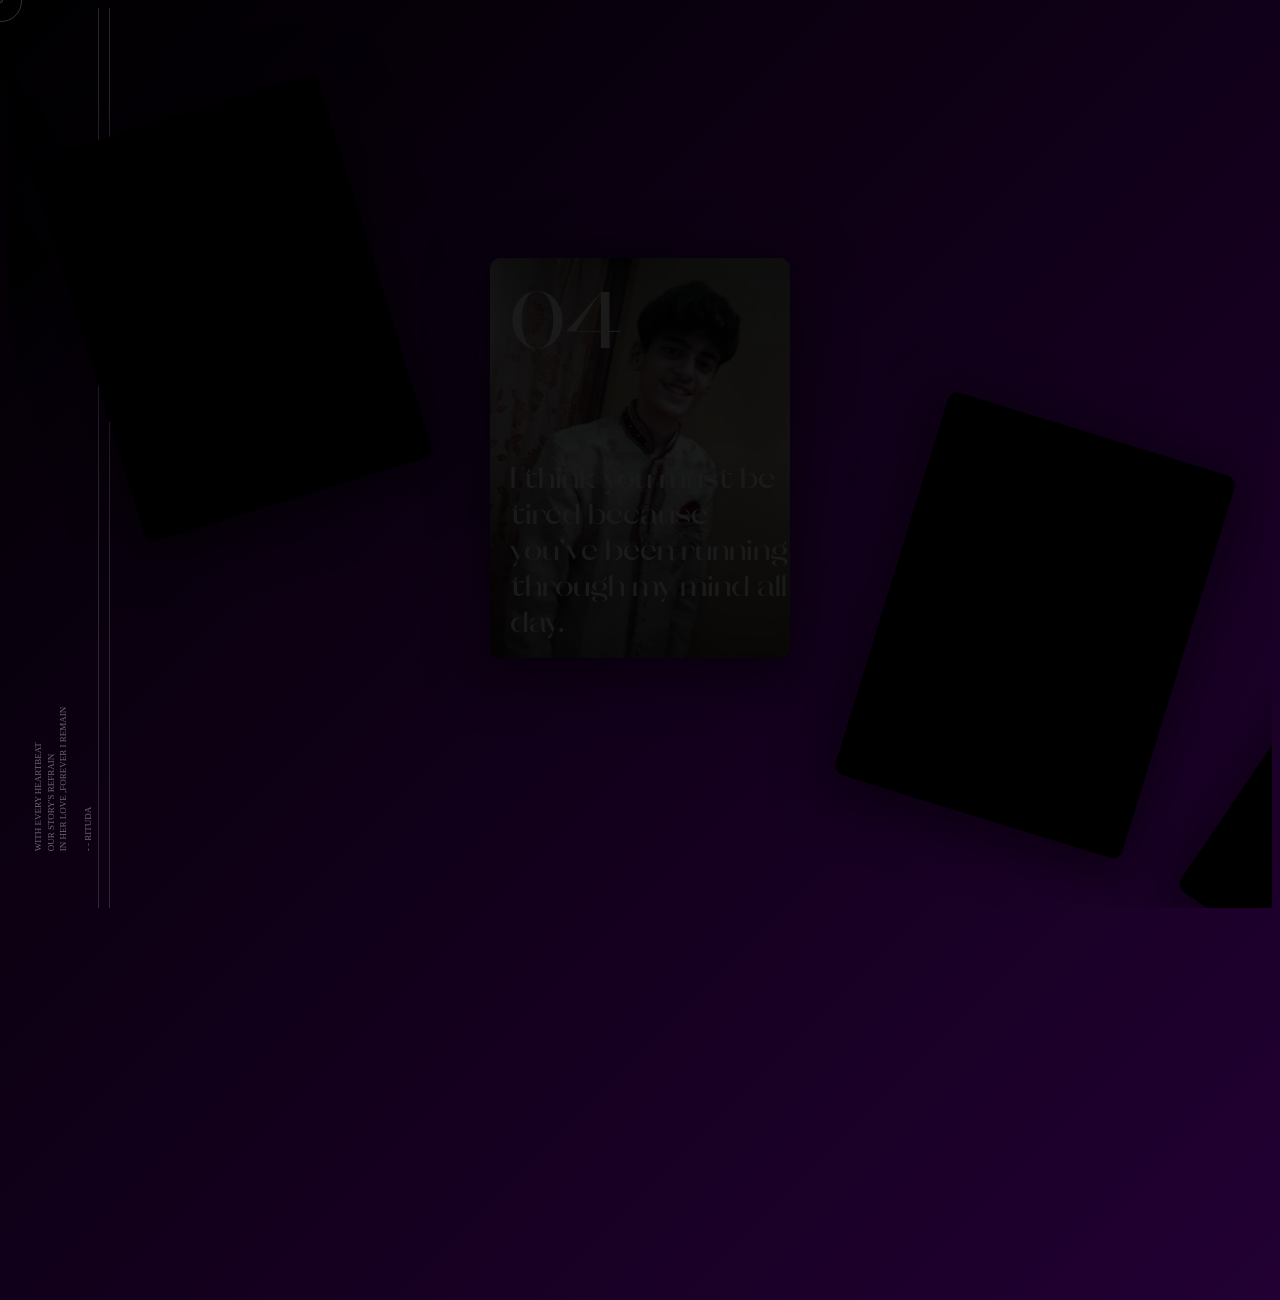
==== index.html @ 61cfec25 "Update index.html" ====
<!DOCTYPE html>
<html lang="en">
<head>
    <meta charset="UTF-8">
    <meta name="viewport" content="width=device-width, initial-scale=1.0">
    <title>Alini</title>
    <link rel="stylesheet" href="app.css">
</head>
<body>
        <div class="carousel">
            <div class="carousel-item">
                <div class="carousel-box">
                    <div class="title">Hi 🧙‍♂️</div>
                  <img src="r1.jpg"/>
                    <div class="num">01</div>
                </div>
            </div>
        
            <div class="carousel-item">
                <div class="carousel-box">
                    <div class="title">I want to tell you Something </div>
                  <img src="r3.jpg"/>
                    <div class="num">02</div>
                </div>
            </div>
        
            <div class="carousel-item">
                <div class="carousel-box">
                    <div class="title">Whenever i see You </div>
                    <div class="num">03</div>
                  <img src="r2.jpg"/>
                </div>
            </div>
        
          <div class="carousel-item">
            <div class="carousel-box">
              <div class="title">I think you must be tired because you've been running through my mind all day. </div>
              <div class="num">04</div>
              <img src="r4.jpg"/>
            </div>
          </div>
        
          <div class="carousel-item">
            <div class="carousel-box">
              <div class="title">And even if there wasn’t gravity on Earth, I’d still fall for you.</div>
              <div class="num">05</div>
              <img src="r5.jpg" />
            </div>
          </div>
        
          <div class="carousel-item">
            <div class="carousel-box">
              <div class="title">Ouch!...🧎‍♂‍➡well i think we should both have a little break</div>
              <div class="num">06</div>
              <img src="r6.jpg" />
            </div>
          </div>
        
          <div class="carousel-item">
            <div class="carousel-box">
              <div class="title">Soo...</div>
              <div class="num">07</div>
              <img src="r7.jpeg" />
            </div>
          </div>
        
        <div class="layout">
          <div class="box">WITH EVERY HEARTBEAT<br /> OUR STORY'S REFRAIN<br />IN HER LOVE ,FOREVER I REMAIN<br/><br/>  - - rituda</div>
        </div>
        
      <svg>
              <use xlink:href="#ic-linkedin"></use></svg
          ></a>
          <a href=""target="_blank"
            ><svg>
              <use xlink:href="#ic-instagram"></use></svg
          ></a>
        </div>
        
        <svg style="display: none">
          <symbol id="ico-instagram" viewBox="0 0 35 35">
            <circle opacity=".2" cx="17.5" cy="17.5" r="17" stroke="var(--fill)" fill="none"></circle>
            <path
              fill-rule="evenodd"
              clip-rule="evenodd"
              d="M24.944 20.476c.028-.457.042-1.282.042-2.476s-.014-2.019-.042-2.476c-.056-1.09-.378-1.93-.965-2.517s-1.422-.91-2.503-.965C21.018 12.014 20.194 12 19 12s-2.019.014-2.476.042c-1.081.047-1.92.368-2.517.965s-.918 1.436-.965 2.518C13.014 15.98 13 16.805 13 18c0 1.194.014 2.019.042 2.476.047 1.09.368 1.93.965 2.517s1.436.91 2.518.965c.466.028 1.29.042 2.475.042 1.184 0 2.01-.014 2.476-.042 1.072-.047 1.906-.368 2.503-.965.597-.597.918-1.436.965-2.517ZM19 13.075h-1.427c-.186 0-.438.01-.755.029a11.61 11.61 0 0 0-.797.07c-.215.028-.401.08-.56.154-.26.102-.489.251-.685.447-.196.196-.35.425-.461.685-.056.15-.103.336-.14.56a7.843 7.843 0 0 0-.084.811 7.113 7.113 0 0 0-.014.741c.01.178.01.453 0 .826-.01.373-.01.573 0 .601.01.028.01.228 0 .601s-.01.648 0 .826c.01.177.014.424.014.74 0 .318.028.588.084.812l.14.56c.112.26.265.489.461.685.196.196.425.345.685.447.15.056.336.108.56.154.224.047.49.07.797.07.308 0 .56.01.755.028.196.019.471.019.826 0 .354-.019.554-.019.601 0 .047.019.242.019.587 0s.62-.019.826 0c.205.019.456.01.755-.028.298-.037.569-.06.811-.07.242-.01.424-.06.546-.154.26-.102.494-.251.699-.447a1.75 1.75 0 0 0 .447-.686c.056-.149.103-.335.14-.559.038-.224.066-.494.084-.811.019-.317.023-.564.014-.741a11.82 11.82 0 0 1 0-.826c.01-.373.01-.573 0-.601-.01-.028-.01-.228 0-.601s.01-.648 0-.826c-.01-.177-.014-.424-.014-.74 0-.318-.028-.588-.084-.812l-.14-.56a1.956 1.956 0 0 0-1.147-1.133 3.979 3.979 0 0 0-.545-.153 3.915 3.915 0 0 0-.811-.07c-.326 0-.578-.01-.755-.028a5.916 5.916 0 0 0-.826 0c-.372.019-.568.019-.587 0Zm3.706 2.225c.14-.14.21-.308.21-.504a.57.57 0 0 0-.21-.503.767.767 0 0 0-.517-.21.718.718 0 0 0-.504.21.622.622 0 0 0-.21.503c.01.196.08.364.21.504s.299.21.504.21c.205 0 .377-.07.517-.21ZM22.063 18c0 .849-.298 1.576-.895 2.182a2.882 2.882 0 0 1-2.168.895 3.075 3.075 0 0 1-2.182-.895c-.606-.588-.904-1.315-.895-2.182.01-.867.308-1.594.895-2.182.588-.587 1.315-.886 2.182-.895.867-.01 1.59.29 2.168.895.578.606.876 1.333.895 2.182Zm-1.077 0a1.95 1.95 0 0 0-.573-1.413A1.897 1.897 0 0 0 19 16c-.56 0-1.03.196-1.413.587A2.001 2.001 0 0 0 17 18c-.01.55.186 1.021.587 1.413.401.391.872.587 1.413.587.54 0 1.012-.196 1.413-.587.4-.392.592-.863.573-1.413Z"
              transform="translate(-1.5 -0.5)"
              fill="var(--fill)"
            ></path>
          </symbol>
        </svg>
        
        <div class="cursor"></div>
        <div class="cursor cursor2"></div>

        <!-- Spotify Embed -->
        <iframe src="https://open.spotify.com/embed/track/6v8mSl4GZXok3Ebe9x4Jmr" width="300" height="380" frameborder="0" allowtransparency="true" allow="encrypted-media"></iframe>

        <!-- partial -->
        <script  src="./script.js"></script>
</body>
</html>
---- app.css ----
body {
    overflow: hidden;
    font-family: "Roboto", serif;
    background: linear-gradient(135deg, black, #220033);
  }
  
  .carousel {
    position: relative;
    z-index: 1;
    height: 100vh;
    overflow: hidden;
    pointer-events: none;
  }
  
  .carousel-item {
    --items: 10;
    --width: clamp(150px, 30vw, 300px);
    --height: clamp(200px, 40vw, 400px);
    --x: calc(var(--active) * 800%);
    --y: calc(var(--active) * 200%);
    --rot: calc(var(--active) * 120deg);
    --opacity: calc(var(--zIndex) / var(--items) * 3 - 2);
    overflow: hidden;
    position: absolute;
    z-index: var(--zIndex);
    width: var(--width);
    height: var(--height);
    margin: calc(var(--height) * -0.5) 0 0 calc(var(--width) * -0.5);
    border-radius: 10px;
    top: 50%;
    left: 50%;
    -webkit-user-select: none;
       -moz-user-select: none;
        -ms-user-select: none;
            user-select: none;
    transform-origin: 0% 100%;
    box-shadow: 0 10px 50px 10px rgba(0, 0, 0, 0.5);
    background: black;
    pointer-events: all;
    transform: translate(var(--x), var(--y)) rotate(var(--rot));
    transition: transform 0.8s cubic-bezier(0, 0.02, 0, 1);
  }
  .carousel-item .carousel-box {
    position: absolute;
    z-index: 1;
    top: 0;
    left: 0;
    width: 100%;
    height: 100%;
    transition: opacity 0.8s cubic-bezier(0, 0.02, 0, 1);
    opacity: var(--opacity);
    font-family: "Orelo-sw-db", serif;
  }
  .carousel-item .carousel-box:before {
    content: "";
    position: absolute;
    z-index: 1;
    top: 0;
    left: 0;
    width: 100%;
    height: 100%;
    background: linear-gradient(to bottom, rgba(0, 0, 0, 0.3), rgba(0, 0, 0, 0) 30%, rgba(0, 0, 0, 0) 50%, rgba(0, 0, 0, 0.5));
  }
  .carousel-item .title {
    position: absolute;
    z-index: 1;
    color: #fff;
    bottom: 20px;
    left: 20px;
    transition: opacity 0.8s cubic-bezier(0, 0.02, 0, 1);
    font-size: clamp(20px, 3vw, 30px);
    text-shadow: 0 4px 4px rgba(0, 0, 0, 0.1);
  }
  .carousel-item .num {
    position: absolute;
    z-index: 1;
    color: #fff;
    top: 10px;
    left: 20px;
    transition: opacity 0.8s cubic-bezier(0, 0.02, 0, 1);
    font-size: clamp(20px, 10vw, 80px);
  }
  .carousel-item img {
    width: 100%;
    height: 100%;
    -o-object-fit: cover;
       object-fit: cover;
    pointer-events: none;
  }
  
  .layout {
    position: absolute;
    z-index: 0;
    top: 0;
    left: 0;
    width: 100%;
    height: 100%;
    pointer-events: none;
  }
  .layout:before {
    content: "";
    position: absolute;
    z-index: 1;
    top: 0;
    left: 90px;
    width: 10px;
    height: 100%;
    border: 1px solid #fff;
    border-top: none;
    border-bottom: none;
    opacity: 0.15;
  }
  .layout .box {
    position: absolute;
    bottom: 0;
    left: 30px;
    color: #fff;
    transform-origin: 0% 10%;
    transform: rotate(-90deg);
    font-size: 9px;
    line-height: 1.4;
    text-transform: uppercase;
    opacity: 0.4;
  }
  
  .logo {
    position: absolute;
    z-index: 2;
    top: 28px;
    right: 28px;
    width: 30px;
    height: 30px;
    background: #fff;
    border-radius: 50%;
    opacity: 0.5;
    display: flex;
    justify-content: center;
    align-items: center;
    font-family: "Orelo-sw-db", serif;
    pointer-events: all;
    color: black;
    text-decoration: none;
    font-size: 20px;
    overflow: hidden;
    padding-bottom: 0.1em;
  }
  
  .social {
    position: absolute;
    z-index: 10;
    bottom: 20px;
    right: 25px;
    color: #fff;
    opacity: 0.4;
  }
  .social a {
    display: inline-block;
    margin-left: 3px;
  }
  .social svg {
    --fill: #fff;
    width: 35px;
    height: 35px;
  }
  
  .cursor {
    position: fixed;
    z-index: 10;
    top: 0;
    left: 0;
    --size: 40px;
    width: var(--size);
    height: var(--size);
    border-radius: 50%;
    border: 1px solid rgba(255, 255, 255, 0.2);
    margin: calc(var(--size) * -0.5) 0 0 calc(var(--size) * -0.5);
    transition: transform 0.85s cubic-bezier(0, 0.02, 0, 1);
    display: none;
    pointer-events: none;
  }
  @media (pointer: fine) {
    .cursor {
      display: block;
    }
  }
  
  .cursor2 {
    --size: 2px;
    transition-duration: 0.7s;
  }
  
  @font-face {
    font-family: "Orelo-sw-db";
    src: url([data-uri]) format("truetype");
    font-weight: inherit;
    font-style: inherit;
  }
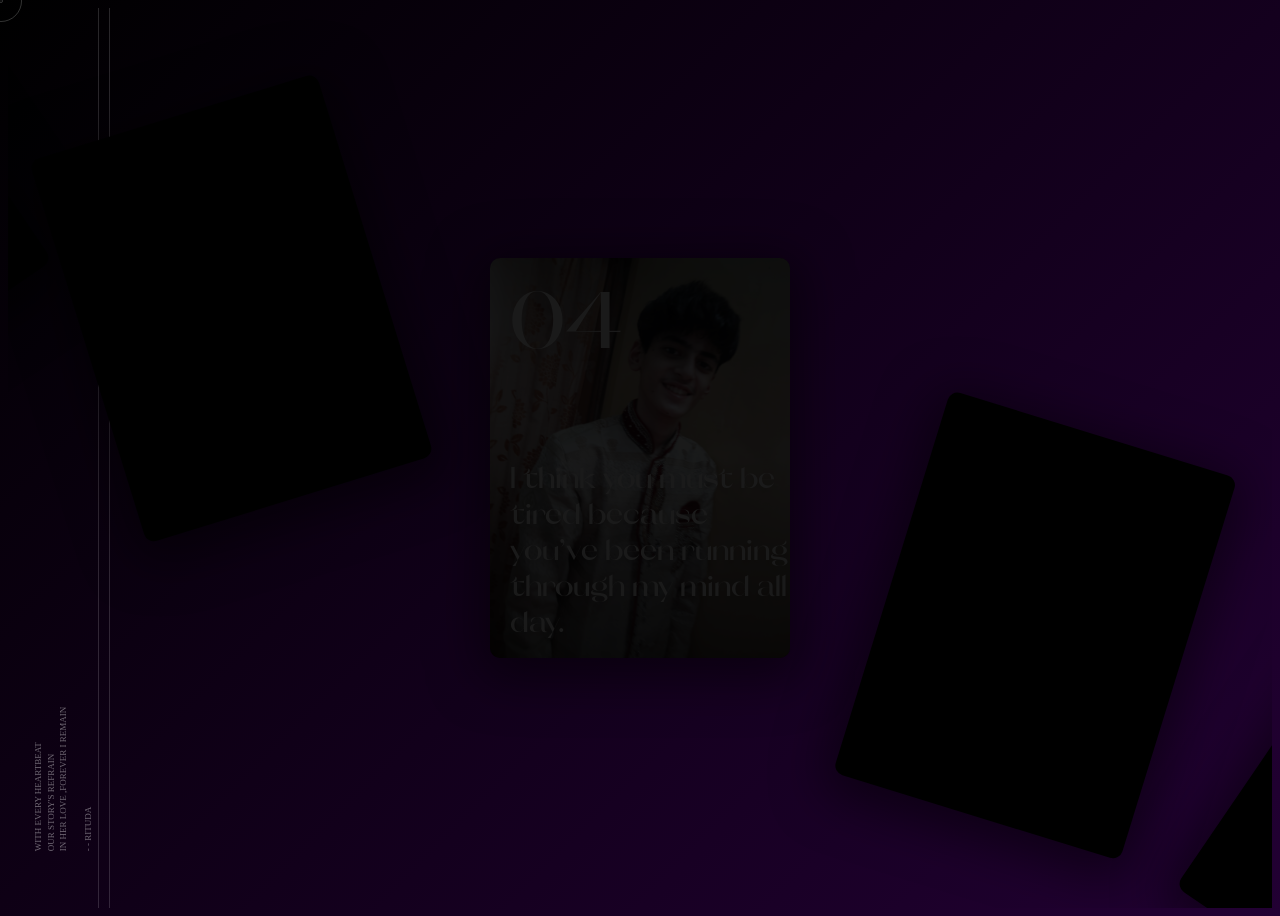
==== commit 96775031: "Update index.html" ====
--- a/index.html
+++ b/index.html
@@ -92,10 +92,7 @@
         
         <div class="cursor"></div>
         <div class="cursor cursor2"></div>
-
-        <!-- Spotify Embed -->
-        <iframe src="https://open.spotify.com/embed/track/6v8mSl4GZXok3Ebe9x4Jmr" width="300" height="380" frameborder="0" allowtransparency="true" allow="encrypted-media"></iframe>
-
+    
         <!-- partial -->
         <script  src="./script.js"></script>
 </body>
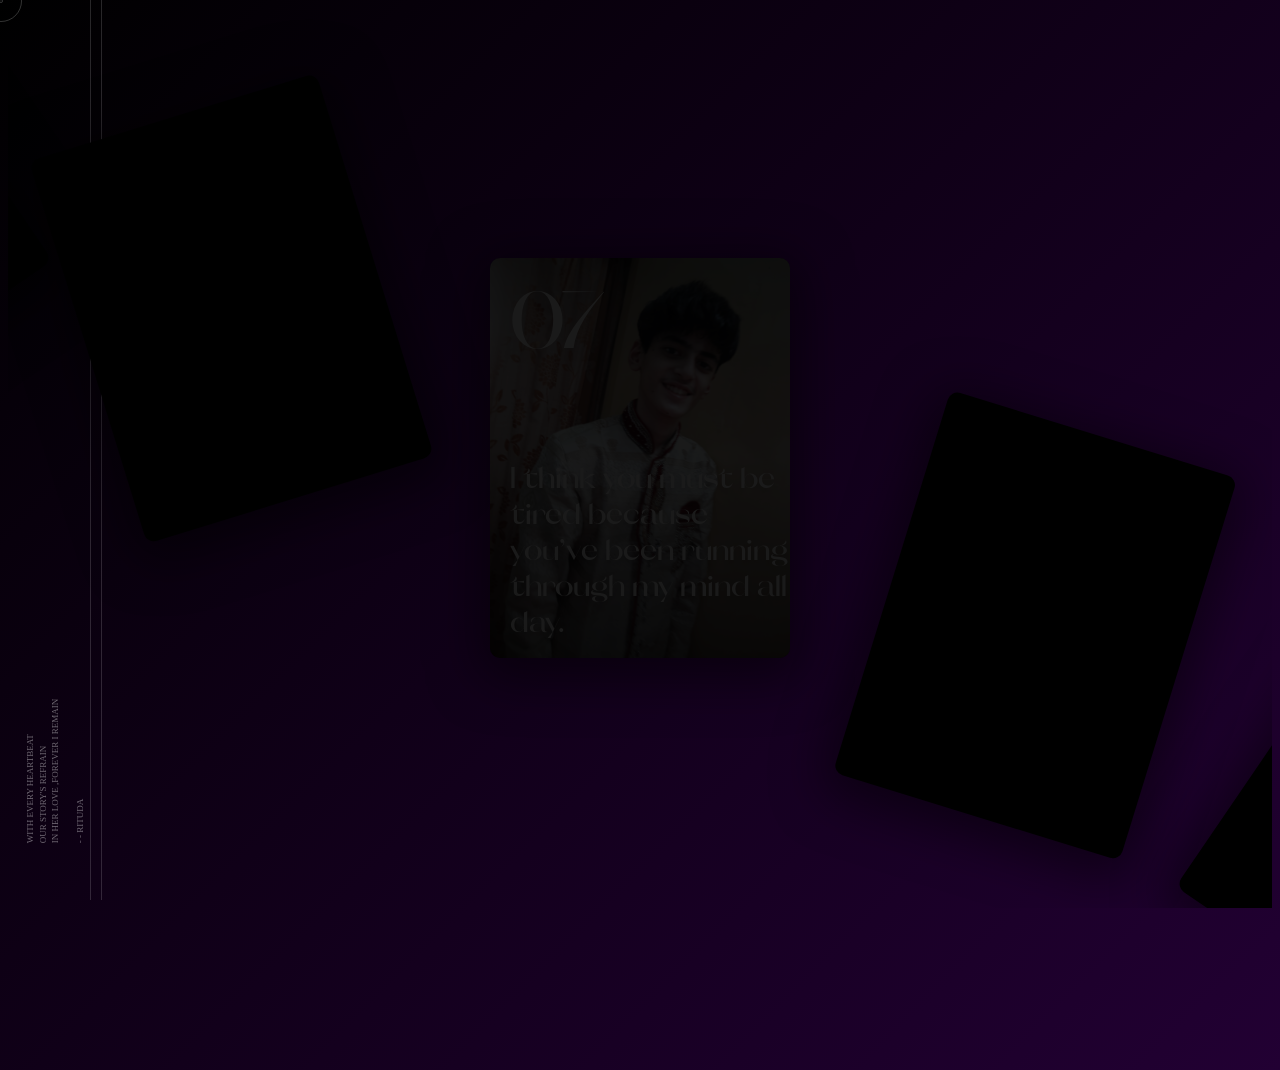
==== commit 5ceaf693: "Update index.html" ====
--- a/index.html
+++ b/index.html
@@ -3,71 +3,71 @@
 <head>
     <meta charset="UTF-8">
     <meta name="viewport" content="width=device-width, initial-scale=1.0">
-    <title>Alini</title>
+    <title>alini</title>
     <link rel="stylesheet" href="app.css">
 </head>
 <body>
         <div class="carousel">
             <div class="carousel-item">
                 <div class="carousel-box">
-                    <div class="title">Hi 🧙‍♂️</div>
+                    <div class="title">Hi🧙‍♂</div>
                   <img src="r1.jpg"/>
                     <div class="num">01</div>
                 </div>
             </div>
-        
+
             <div class="carousel-item">
                 <div class="carousel-box">
-                    <div class="title">I want to tell you Something </div>
+                    <div class="title">I want to tell you Something</div>
                   <img src="r3.jpg"/>
                     <div class="num">02</div>
                 </div>
             </div>
-        
-            <div class="carousel-item">
-                <div class="carousel-box">
-                    <div class="title">Whenever i see You </div>
-                    <div class="num">03</div>
-                  <img src="r2.jpg"/>
-                </div>
+
+          <div class="carousel-item">
+            <div class="carousel-box">
+              <div class="title">Whenever i see You </div>
+              <div class="num">06</div>
+              <img src="r2.jpg" />
             </div>
-        
+          </div>
+
           <div class="carousel-item">
             <div class="carousel-box">
               <div class="title">I think you must be tired because you've been running through my mind all day. </div>
-              <div class="num">04</div>
-              <img src="r4.jpg"/>
+              <div class="num">07</div>
+              <img src="r4.jpg" />
             </div>
           </div>
-        
+
           <div class="carousel-item">
             <div class="carousel-box">
               <div class="title">And even if there wasn’t gravity on Earth, I’d still fall for you.</div>
-              <div class="num">05</div>
+              <div class="num">08</div>
               <img src="r5.jpg" />
             </div>
           </div>
-        
+
           <div class="carousel-item">
             <div class="carousel-box">
-              <div class="title">Ouch!...🧎‍♂‍➡well i think we should both have a little break</div>
-              <div class="num">06</div>
-              <img src="r6.jpg" />
+              <div class="title">Ouch!...🧎‍♂‍➡well i think we should both have a little break,soo what abt a </div>
+              <div class="num">09</div>
+              <img src="r6.jpeg" />
             </div>
           </div>
-        
           <div class="carousel-item">
             <div class="carousel-box">
-              <div class="title">Soo...</div>
-              <div class="num">07</div>
-              <img src="r7.jpeg" />
+              <div class="title">DATE?</div>
+              <div class="num">10</div>
+              <img src="r7.JPG" />
             </div>
           </div>
-        
+        </div>
+
         <div class="layout">
           <div class="box">WITH EVERY HEARTBEAT<br /> OUR STORY'S REFRAIN<br />IN HER LOVE ,FOREVER I REMAIN<br/><br/>  - - rituda</div>
         </div>
-        
+
       <svg>
               <use xlink:href="#ic-linkedin"></use></svg
           ></a>
@@ -76,7 +76,7 @@
               <use xlink:href="#ic-instagram"></use></svg
           ></a>
         </div>
-        
+
         <svg style="display: none">
           <symbol id="ico-instagram" viewBox="0 0 35 35">
             <circle opacity=".2" cx="17.5" cy="17.5" r="17" stroke="var(--fill)" fill="none"></circle>
@@ -88,12 +88,22 @@
               fill="var(--fill)"
             ></path>
           </symbol>
+
+          <symbol id="ico-linkedin" viewBox="0 0 35 35">
+            <circle opacity=".2" cx="17.5" cy="17.5" r="17" stroke="var(--fill)" fill="none"></circle>
+            <path
+              fill-rule="evenodd"
+              clip-rule="evenodd"
+              d="M15.3025 14.0835C15.3025 14.3845 15.1934 14.6403 14.9752 14.851C14.757 15.0617 14.4786 15.167 14.14 15.167C13.8014 15.167 13.5267 15.0617 13.316 14.851C13.1053 14.6403 13 14.3807 13 14.0722C13 13.7637 13.1053 13.5079 13.316 13.3047C13.5267 13.1016 13.8051 13 14.1512 13C14.4974 13 14.772 13.1016 14.9752 13.3047C15.1783 13.5079 15.2874 13.7675 15.3025 14.0835ZM13.0677 23V16.0248H15.2348V23H13.0677ZM16.4763 16.0248C16.5064 16.8676 16.5214 17.6125 16.5214 18.2596V23H18.7111V18.9819C18.7111 18.7111 18.7336 18.5305 18.7788 18.4402C18.9895 17.8984 19.3582 17.6275 19.8849 17.6275C20.6223 17.6275 20.991 18.1317 20.991 19.14V23H23.158V18.8691C23.158 17.8758 22.9285 17.1272 22.4695 16.623C22.0105 16.1189 21.4048 15.8668 20.6524 15.8668C19.6742 15.8668 18.9594 16.243 18.5079 16.9955H18.4628L18.3499 16.0248H16.4763Z"
+              transform="translate(0 -1)"
+              fill="var(--fill)"
+            ></path>
+          </symbol>
         </svg>
-        
+
         <div class="cursor"></div>
         <div class="cursor cursor2"></div>
-    
         <!-- partial -->
-        <script  src="./script.js"></script>
+          <script  src="./script.js"></script>
 </body>
 </html>
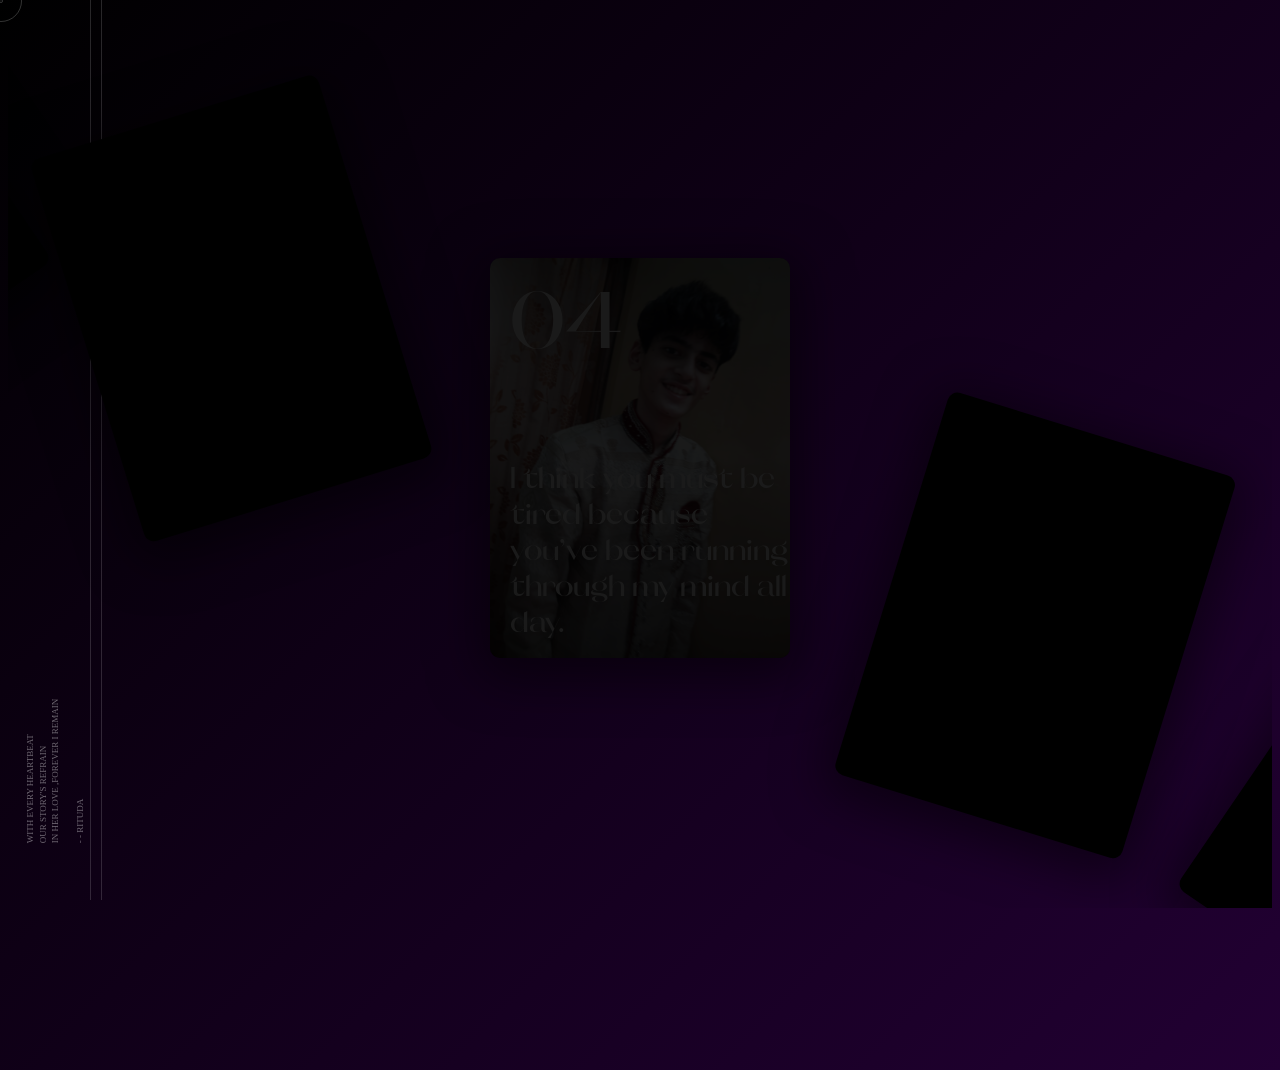
==== commit b00d93cb: "Update index.html" ====
--- a/index.html
+++ b/index.html
@@ -27,7 +27,7 @@
           <div class="carousel-item">
             <div class="carousel-box">
               <div class="title">Whenever i see You </div>
-              <div class="num">06</div>
+              <div class="num">03</div>
               <img src="r2.jpg" />
             </div>
           </div>
@@ -35,7 +35,7 @@
           <div class="carousel-item">
             <div class="carousel-box">
               <div class="title">I think you must be tired because you've been running through my mind all day. </div>
-              <div class="num">07</div>
+              <div class="num">04</div>
               <img src="r4.jpg" />
             </div>
           </div>
@@ -43,7 +43,7 @@
           <div class="carousel-item">
             <div class="carousel-box">
               <div class="title">And even if there wasn’t gravity on Earth, I’d still fall for you.</div>
-              <div class="num">08</div>
+              <div class="num">05</div>
               <img src="r5.jpg" />
             </div>
           </div>
@@ -51,14 +51,14 @@
           <div class="carousel-item">
             <div class="carousel-box">
               <div class="title">Ouch!...🧎‍♂‍➡well i think we should both have a little break,soo what abt a </div>
-              <div class="num">09</div>
+              <div class="num">06</div>
               <img src="r6.jpeg" />
             </div>
           </div>
           <div class="carousel-item">
             <div class="carousel-box">
               <div class="title">DATE?</div>
-              <div class="num">10</div>
+              <div class="num">7</div>
               <img src="r7.JPG" />
             </div>
           </div>
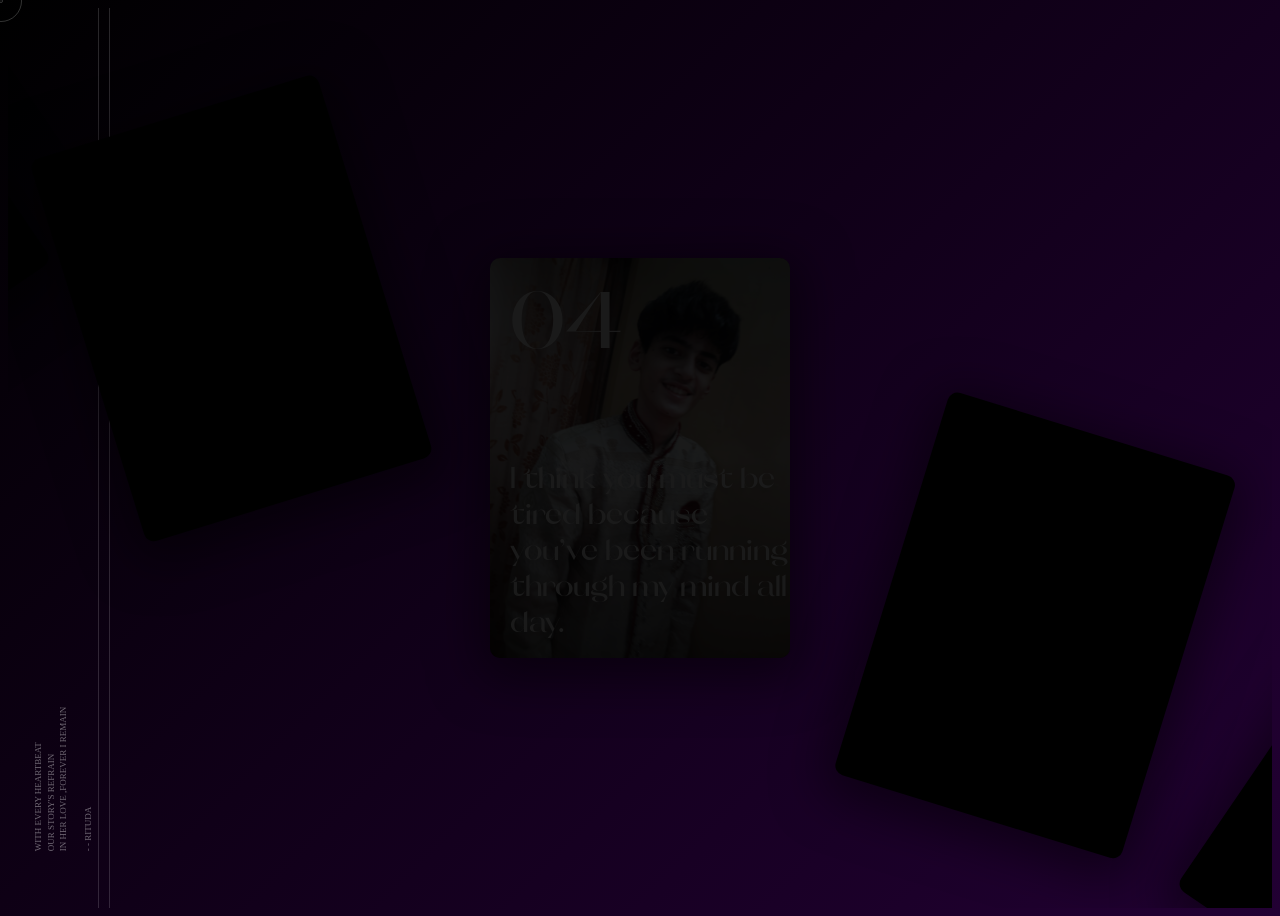
==== commit eac9d411: "Create index.html" ====
--- a/index.html
+++ b/index.html
@@ -3,43 +3,43 @@
 <head>
     <meta charset="UTF-8">
     <meta name="viewport" content="width=device-width, initial-scale=1.0">
-    <title>alini</title>
+    <title>Alini</title>
     <link rel="stylesheet" href="app.css">
 </head>
 <body>
         <div class="carousel">
             <div class="carousel-item">
                 <div class="carousel-box">
-                    <div class="title">Hi🧙‍♂</div>
+                    <div class="title">Hi 🧙‍♂️</div>
                   <img src="r1.jpg"/>
                     <div class="num">01</div>
                 </div>
             </div>
-
+        
             <div class="carousel-item">
                 <div class="carousel-box">
-                    <div class="title">I want to tell you Something</div>
+                    <div class="title">I want to tell you Something </div>
                   <img src="r3.jpg"/>
                     <div class="num">02</div>
                 </div>
             </div>
-
-          <div class="carousel-item">
-            <div class="carousel-box">
-              <div class="title">Whenever i see You </div>
-              <div class="num">03</div>
-              <img src="r2.jpg" />
+        
+            <div class="carousel-item">
+                <div class="carousel-box">
+                    <div class="title">Whenever i see You </div>
+                    <div class="num">03</div>
+                  <img src="r2.jpg"/>
+                </div>
             </div>
-          </div>
-
+        
           <div class="carousel-item">
             <div class="carousel-box">
               <div class="title">I think you must be tired because you've been running through my mind all day. </div>
               <div class="num">04</div>
-              <img src="r4.jpg" />
+              <img src="r4.jpg"/>
             </div>
           </div>
-
+        
           <div class="carousel-item">
             <div class="carousel-box">
               <div class="title">And even if there wasn’t gravity on Earth, I’d still fall for you.</div>
@@ -47,27 +47,27 @@
               <img src="r5.jpg" />
             </div>
           </div>
-
+        
           <div class="carousel-item">
             <div class="carousel-box">
-              <div class="title">Ouch!...🧎‍♂‍➡well i think we should both have a little break,soo what abt a </div>
+              <div class="title">Ouch!...🧎‍♂‍➡well i think we should both have a little break</div>
               <div class="num">06</div>
-              <img src="r6.jpeg" />
+              <img src="r6.jpg" />
             </div>
           </div>
+        
           <div class="carousel-item">
             <div class="carousel-box">
-              <div class="title">DATE?</div>
-              <div class="num">7</div>
-              <img src="r7.JPG" />
+              <div class="title">Soo...</div>
+              <div class="num">07</div>
+              <img src="r7.jpeg" />
             </div>
           </div>
-        </div>
-
+        
         <div class="layout">
           <div class="box">WITH EVERY HEARTBEAT<br /> OUR STORY'S REFRAIN<br />IN HER LOVE ,FOREVER I REMAIN<br/><br/>  - - rituda</div>
         </div>
-
+        
       <svg>
               <use xlink:href="#ic-linkedin"></use></svg
           ></a>
@@ -76,7 +76,7 @@
               <use xlink:href="#ic-instagram"></use></svg
           ></a>
         </div>
-
+        
         <svg style="display: none">
           <symbol id="ico-instagram" viewBox="0 0 35 35">
             <circle opacity=".2" cx="17.5" cy="17.5" r="17" stroke="var(--fill)" fill="none"></circle>
@@ -88,7 +88,7 @@
               fill="var(--fill)"
             ></path>
           </symbol>
-
+        
           <symbol id="ico-linkedin" viewBox="0 0 35 35">
             <circle opacity=".2" cx="17.5" cy="17.5" r="17" stroke="var(--fill)" fill="none"></circle>
             <path
@@ -100,7 +100,7 @@
             ></path>
           </symbol>
         </svg>
-
+        
         <div class="cursor"></div>
         <div class="cursor cursor2"></div>
         <!-- partial -->
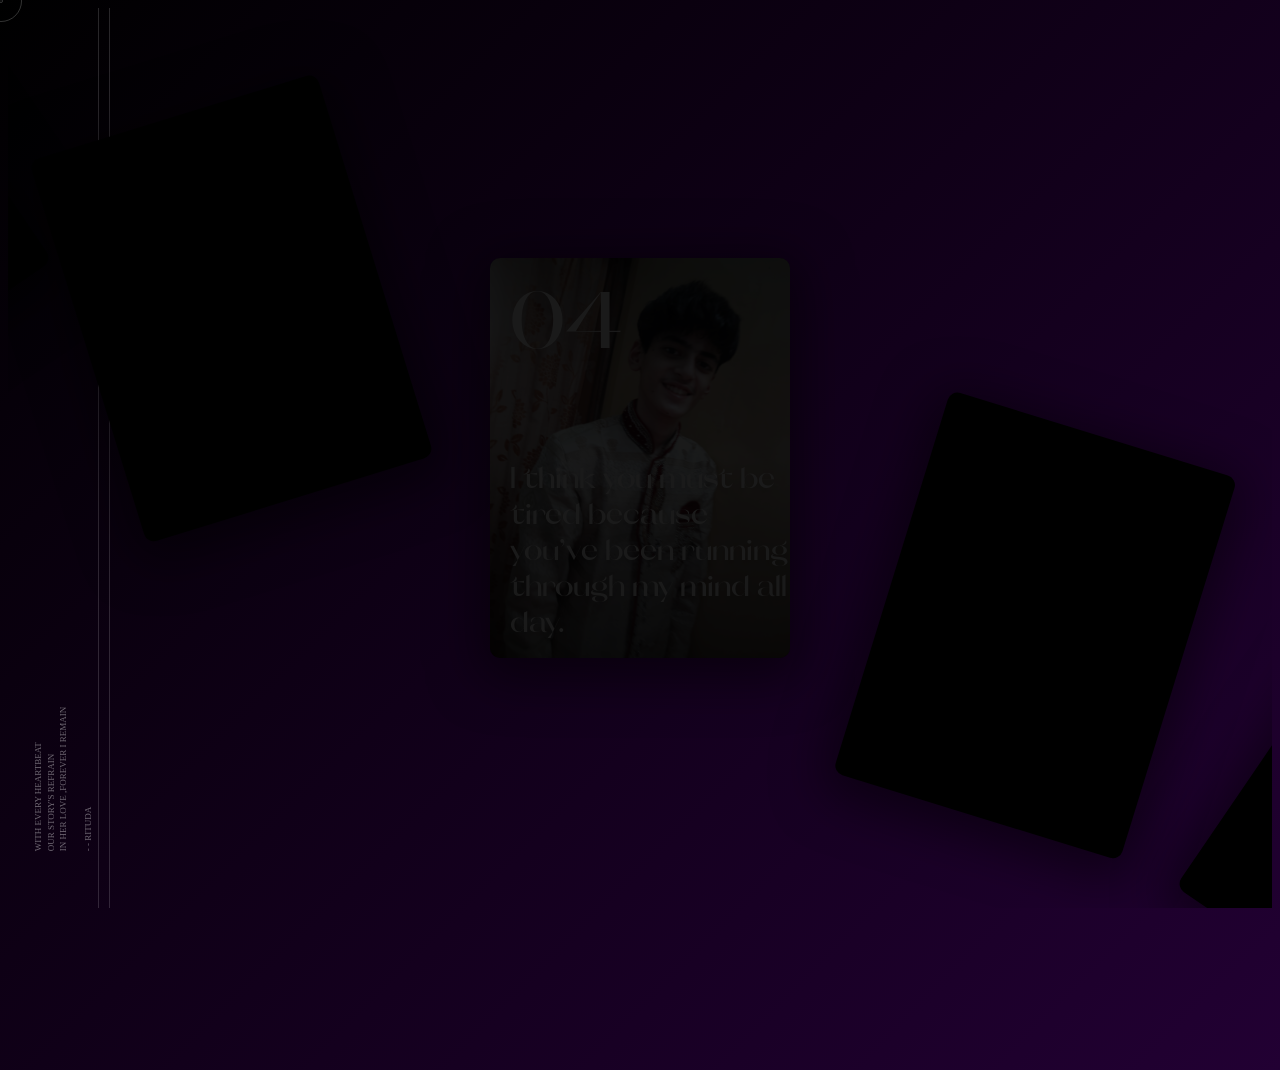
==== commit a1a6f022: "Update index.html" ====
--- a/index.html
+++ b/index.html
@@ -77,6 +77,15 @@
           ></a>
         </div>
         
+         <svg>
+              <use xlink:href="#ic-linkedin"></use></svg
+          ></a>
+          <a href=""target="_blank"
+            ><svg>
+              <use xlink:href="#ic-instagram"></use></svg
+          ></a>
+        </div>
+        
         <svg style="display: none">
           <symbol id="ico-instagram" viewBox="0 0 35 35">
             <circle opacity=".2" cx="17.5" cy="17.5" r="17" stroke="var(--fill)" fill="none"></circle>
